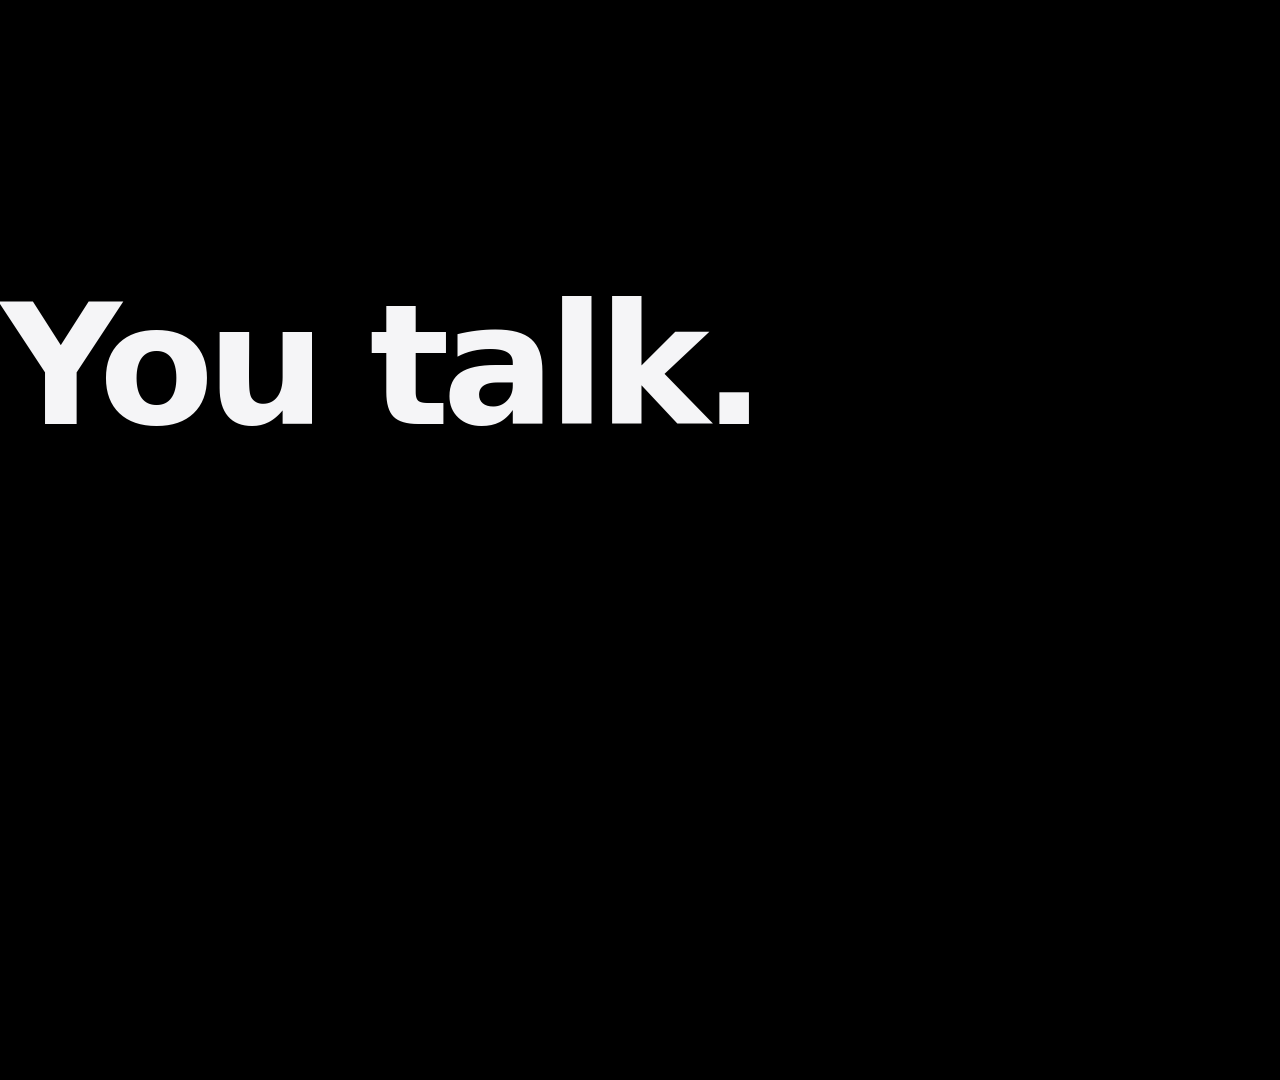
==== video/intro.html @ 0d25cde9 "OpenDictate: lokales, kostenloses Diktieren für Windows Taste halten, sprechen, loslassen: faster-wh" ====
<!doctype html>
<html lang="en">
<head>
<meta charset="utf-8">
<title>OpenDictate Intro</title>
<style>
  :root {
    --bg: #000;
    --text: #f5f5f7;
    --muted: #86868b;
    --dim: #48484a;
    --rec: #ff453a;
    --ok: #30d158;
    --display: "Segoe UI Variable Display", "Segoe UI", system-ui, sans-serif;
    --mono: "Cascadia Mono", Consolas, monospace;
  }
  * { box-sizing: border-box; margin: 0; }
  html, body { width: 1920px; height: 1080px; overflow: hidden; background: var(--bg); }
  body { color: var(--text); font-family: var(--display); -webkit-font-smoothing: antialiased; }
  .layer { position: absolute; inset: 0; display: flex; flex-direction: column; align-items: center; justify-content: center; opacity: 0; }
  .huge { font-size: 168px; font-weight: 600; letter-spacing: -0.045em; line-height: 1; }
  .big { font-size: 112px; font-weight: 600; letter-spacing: -0.04em; line-height: 1.05; }
  .mid { font-size: 64px; font-weight: 600; letter-spacing: -0.03em; }
  .sub { font-size: 40px; font-weight: 500; color: var(--muted); letter-spacing: -0.01em; }
  .w { display: inline-block; will-change: transform, opacity; }

  /* Szene 2: Rohtext räumt sich auf */
  #raw { font-family: var(--mono); font-size: 46px; color: var(--muted); white-space: nowrap; margin-top: 56px; }
  #raw .w { margin-right: 0.6ch; overflow: hidden; vertical-align: bottom; }
  #raw .x { color: var(--muted); }
  #clean { position: absolute; font-size: 76px; font-weight: 600; letter-spacing: -0.03em; top: 560px; }

  /* Szene 4: App-Demo */
  .win {
    width: 1160px; height: 600px; border-radius: 22px; background: #1c1c1e;
    box-shadow: 0 0 0 1px #2c2c2e, 0 40px 120px rgba(0,0,0,.6);
    display: flex; flex-direction: column; overflow: hidden; position: relative;
  }
  .win-bar { height: 52px; border-bottom: 1px solid #2c2c2e; display: flex; align-items: center; padding: 0 22px; gap: 9px; }
  .win-bar i { width: 13px; height: 13px; border-radius: 50%; background: #3a3a3c; }
  .win-bar span { margin-left: 16px; color: var(--muted); font-size: 21px; font-family: "Segoe UI", sans-serif; }
  .chat { flex: 1; padding: 34px 40px; display: flex; flex-direction: column; justify-content: flex-end; gap: 14px; font-family: "Segoe UI", sans-serif; }
  .bubble { align-self: flex-start; background: #2c2c2e; color: var(--text); padding: 15px 22px; border-radius: 22px; font-size: 27px; max-width: 70%; }
  .bubble.me { align-self: flex-end; background: #0a84ff; }
  .input { margin: 0 28px 28px; height: 74px; border-radius: 37px; background: #2c2c2e; display: flex; align-items: center; padding: 0 30px; font-size: 27px; font-family: "Segoe UI", sans-serif; color: var(--text); }
  .input .ph { color: #636366; }
  .caret { display: inline-block; width: 2px; height: 32px; background: #0a84ff; margin-left: 2px; vertical-align: middle; }
  #said { position: absolute; top: 120px; font-size: 38px; color: var(--muted); font-style: italic; font-weight: 400; }
  .key {
    position: absolute; bottom: 70px; left: 120px; width: 250px; height: 96px; border-radius: 18px;
    background: #2c2c2e; box-shadow: 0 8px 0 #111, 0 0 0 1px #3a3a3c inset;
    display: flex; align-items: center; justify-content: center; font-size: 30px; font-weight: 500; color: var(--text);
  }
  .pill {
    position: absolute; bottom: 92px; left: 50%; width: 300px; height: 60px; margin-left: -150px; border-radius: 30px;
    background: #1c1c1e; box-shadow: 0 0 0 1px #3a3a3c; display: flex; align-items: center; padding: 0 24px; gap: 14px;
    font-size: 22px; font-family: "Segoe UI", sans-serif;
  }
  .pill .rec { width: 14px; height: 14px; flex: none; border-radius: 50%; background: var(--rec); }
  .bars { display: flex; align-items: center; gap: 4px; height: 36px; margin-left: auto; }
  .bars b { width: 4px; border-radius: 2px; background: var(--text); }
  #timer { position: absolute; bottom: 110px; right: 160px; font-size: 30px; color: var(--ok); font-variant-numeric: tabular-nums; font-family: "Segoe UI", sans-serif; }

  /* Szene 7: Beibringen */
  .teach { width: 1480px; font-family: "Segoe UI", sans-serif; margin-top: 60px; }
  .teach-row { display: grid; grid-template-columns: 1.25fr 80px 1fr; align-items: center; padding: 26px 0; border-top: 1px solid #2c2c2e; }
  .teach-row .said { font-family: var(--mono); font-size: 27px; color: var(--muted); white-space: nowrap; }
  .teach-row .arrow { color: var(--dim); font-size: 34px; text-align: center; }
  .teach-row .out { font-size: 32px; }

  .url { font-size: 34px; color: var(--muted); margin-top: 34px; letter-spacing: 0; font-weight: 400; }
</style>
</head>
<body>

<!-- 1 -->
<div class="layer" id="s1">
  <div class="huge"><span class="w" id="s1a">You talk.</span> <span class="w" id="s1b" style="color:var(--muted)">It types.</span></div>
</div>

<!-- 2 -->
<div class="layer" id="s2">
  <div class="mid" id="s2t">But nobody talks the way they type.</div>
  <div id="raw"></div>
  <div id="clean">I'm meeting Anna on Friday.</div>
</div>

<!-- 3 -->
<div class="layer" id="s3">
  <div class="sub" id="s3a">Welcome to</div>
  <div class="huge" id="s3b" style="margin-top:22px">OpenDictate</div>
</div>

<!-- 4 -->
<div class="layer" id="s4">
  <div id="said"></div>
  <div class="win" id="win">
    <div class="win-bar"><i></i><i></i><i></i><span>Messages</span></div>
    <div class="chat" id="chat">
      <div class="bubble">ready for tonight?</div>
      <div class="bubble me" id="sent" style="opacity:0">Yo, what's up in the hood?</div>
    </div>
    <div class="input" id="input"><span class="ph">Message</span><span class="caret" id="caret"></span></div>
  </div>
  <div class="key" id="key">Right Ctrl</div>
  <div class="pill" id="pill"><span class="rec" id="pdot"></span><span id="plabel">Recording</span><span class="bars" id="bars"></span></div>
  <div id="timer"></div>
</div>

<!-- 5 -->
<div class="layer" id="s5">
  <div class="sub" id="s5c" style="margin-bottom:18px">As fast as</div>
  <div class="huge" id="s5a" style="font-variant-numeric: tabular-nums">0.2 s</div>
  <div class="sub" id="s5b" style="margin-top:28px; text-align:center; line-height:1.4">Clean sentences skip the AI entirely.<br>Messy ones take about half a second.</div>
</div>

<!-- 6 -->
<div class="layer" id="s6">
  <div class="big w" id="s6a">Runs on your PC.</div>
  <div class="big w" id="s6b" style="color:var(--muted)">No account. No subscription.</div>
  <div class="big w" id="s6c" style="color:var(--muted)">Free for everyone.</div>
</div>

<!-- 7 -->
<div class="layer" id="s7">
  <div class="big" id="s7a">It learns the way you write.</div>
  <div class="teach">
    <div class="teach-row" id="t1"><span class="said">yo what's up yo what's up in the hood</span><span class="arrow">→</span><span class="out">Yo, what's up in the hood?</span></div>
    <div class="teach-row" id="t2"><span class="said">send it to paul sorry to pete</span><span class="arrow">→</span><span class="out">Send it to Pete.</span></div>
    <div class="teach-row" id="t3"><span class="said">we need first milk second eggs</span><span class="arrow">→</span><span class="out">We need:<br>1. Milk<br>2. Eggs</span></div>
  </div>
</div>

<!-- 8 -->
<div class="layer" id="s8">
  <div class="huge" id="s8a">OpenDictate</div>
  <div class="sub" id="s8b" style="margin-top:48px">Free and open source.</div>
  <div class="url" id="s8c">github.com/LeanderKY/opendictate</div>
</div>

<script>
"use strict";
// Alles wird aus der Zeit t (Sekunden) berechnet – so ist jedes Bild beim Rendern exakt reproduzierbar.
const $ = id => document.getElementById(id);
const clamp = (x, a = 0, b = 1) => Math.min(b, Math.max(a, x));
const easeOut = x => 1 - Math.pow(1 - x, 4);          // weich auslaufend
const easeInOut = x => x < .5 ? 8 * x ** 4 : 1 - Math.pow(-2 * x + 2, 4) / 2;
const p = (t, start, dur) => clamp((t - start) / dur);
// Ein- und Ausblenden einer Ebene
const vis = (t, a, b, fade = .5) => Math.min(easeOut(p(t, a, fade)), 1 - easeInOut(p(t, b - fade, fade)));

function rise(el, t, start, dur = .9, dist = 40) {
  const k = easeOut(p(t, start, dur));
  el.style.opacity = k;
  el.style.transform = `translateY(${(1 - k) * dist}px)`;
  el.style.filter = `blur(${(1 - k) * 8}px)`;
}

// Szene 2: Wörter des Rohtexts; x = fliegt raus
const RAW = [["um", 1], ["so", 1], ["I'm", 0], ["meeting", 0], ["Anna", 0], ["tomorrow,", 1], ["no", 1], ["wait,", 1], ["on", 0], ["Friday", 0]];
const raw = $("raw");
RAW.forEach(([w, x]) => raw.append(Object.assign(document.createElement("span"), { className: "w" + (x ? " x" : ""), textContent: w })));
const rawSpans = [...raw.children];
const rawWidths = rawSpans.map(s => s.getBoundingClientRect().width);

const bars = $("bars");
for (let i = 0; i < 16; i++) bars.append(document.createElement("b"));
const noise = (i, t) => Math.abs(Math.sin(i * 12.9898 + Math.floor(t * 14) * 78.233) * 43758.5453 % 1);

const SAID = "yo what's up… yo what's up in the hood";
const DURATION = 40;

// Zeiten passen zur Sprachaufnahme (voiceover.mp3 startet bei VO_OFFSET).
const VO_OFFSET = 0.5;

function seek(t) {
  // 1 · „You talk. It types.“
  $("s1").style.opacity = vis(t, 0.1, 3.4);
  rise($("s1a"), t, 0.4);
  rise($("s1b"), t, 1.6);

  // 2 · „But nobody talks the way they type. Every um. Every second thought.“
  $("s2").style.opacity = vis(t, 3.4, 11.2);
  rise($("s2t"), t, 3.4);
  rawSpans.forEach((s, i) => {
    const appear = easeOut(p(t, 5.6 + i * 0.14, .4));
    const isX = RAW[i][1];
    const strike = isX ? easeOut(p(t, 7.5, .4)) : 0;
    const gone = isX ? easeInOut(p(t, 8.7, .7)) : 0;
    s.style.opacity = appear * (1 - gone);
    s.style.color = isX && strike > 0 ? `rgba(255,69,58,${0.55 + strike * 0.45})` : "";
    s.style.textDecoration = strike > .5 ? "line-through" : "none";
    s.style.maxWidth = (rawWidths[i] * (1 - gone)) + "px";
    s.style.marginRight = (0.6 * (1 - gone)) + "ch";
  });
  const c = easeOut(p(t, 9.7, .8));
  raw.style.opacity = 1 - easeOut(p(t, 9.55, .4));
  $("clean").style.opacity = c;
  $("clean").style.transform = `translateY(${(1 - c) * 24}px)`;

  // 3 · „This is OpenDictate.“
  $("s3").style.opacity = vis(t, 11.2, 13.8);
  rise($("s3a"), t, 11.3, .9, 20);
  const w = easeOut(p(t, 12.1, 1.3));
  $("s3b").style.opacity = w;
  $("s3b").style.letterSpacing = (0.04 - w * 0.085) + "em";
  $("s3b").style.filter = `blur(${(1 - w) * 14}px)`;

  // 4 · „Hold a key. Speak. Let go. Clean text appears, right where you're typing.“
  $("s4").style.opacity = vis(t, 13.8, 20.9, .4);
  const wi = easeOut(p(t, 13.8, .9));
  $("win").style.transform = `translateY(${(1 - wi) * 60}px) scale(${0.96 + wi * 0.04})`;
  const down = t >= 14.7 && t < 17.0;
  $("key").style.opacity = easeOut(p(t, 13.9, .4));
  $("key").style.transform = `translateY(${down ? 7 : 0}px)`;
  $("key").style.boxShadow = down ? "0 1px 0 #111, 0 0 0 2px #ff453a inset" : "";
  $("key").style.color = down ? "#ff453a" : "";
  const pillOn = t >= 14.7 && t < 17.5;
  const pk = pillOn ? easeOut(p(t, 14.7, .25)) : 0;
  $("pill").style.opacity = pk;
  $("pill").style.transform = `translateY(${(1 - pk) * 16}px)`;
  const processing = t >= 17.0;
  $("plabel").textContent = processing ? "Processing" : "Recording";
  $("pdot").style.background = processing ? "#ff9f0a" : "";
  [...bars.children].forEach((b, i) => {
    const talking = !processing && t > 15.3 && t < 16.8;
    b.style.height = (processing ? 4 : 4 + (talking ? noise(i, t) * 30 : noise(i, t) * 3)) + "px";
    b.style.opacity = processing ? (Math.floor(t * 6) % 3 === i % 3 ? 1 : .3) : 1;
  });
  const saidN = Math.floor(clamp((t - 15.3) / 1.5) * SAID.length);
  $("said").textContent = t < 17.1 ? SAID.slice(0, saidN) : "";
  $("said").style.opacity = t < 17.1 ? 1 : 0;
  const pasted = t >= 17.5;
  $("input").firstChild.textContent = pasted ? "Yo, what's up in the hood?" : "Message";
  $("input").firstChild.className = pasted ? "" : "ph";
  $("caret").style.opacity = Math.floor(t * 2) % 2 ? 1 : 0;
  $("sent").style.opacity = 0;
  $("timer").textContent = pasted ? "0.5 s" : "";
  $("timer").style.opacity = pasted ? easeOut(p(t, 17.5, .3)) : 0;

  // 5 · „In as little as two tenths of a second.“
  $("s5").style.opacity = vis(t, 20.9, 23.9, .4);
  const n = easeOut(p(t, 21.6, 1.4));
  $("s5a").textContent = (0.9 - n * 0.7).toFixed(1) + " s";
  $("s5a").style.transform = `scale(${0.92 + n * 0.08})`;
  rise($("s5c"), t, 21.0, .7, 16);
  rise($("s5b"), t, 22.6, .8, 20);

  // 6 · „It runs entirely on your computer. No account. No subscription. Free, for everyone.“
  $("s6").style.opacity = vis(t, 23.9, 31.4);
  rise($("s6a"), t, 24.5);
  rise($("s6b"), t, 27.1);
  rise($("s6c"), t, 29.0);

  // 7 · „And it learns the way you write.“
  $("s7").style.opacity = vis(t, 31.4, 34.6);
  rise($("s7a"), t, 31.6);
  rise($("t1"), t, 32.6, .8, 24);
  rise($("t2"), t, 33.0, .8, 24);
  rise($("t3"), t, 33.4, .8, 24);

  // 8 · „OpenDictate. Free, and open source.“
  $("s8").style.opacity = easeOut(p(t, 34.6, .6));
  const e = easeOut(p(t, 34.7, 1.2));
  $("s8a").style.opacity = e;
  $("s8a").style.filter = `blur(${(1 - e) * 12}px)`;
  rise($("s8b"), t, 35.8, .9, 16);
  rise($("s8c"), t, 36.8, .9, 12);
}

window.seek = seek;
window.DURATION = DURATION;
window.VO_OFFSET = VO_OFFSET;
// Zum Anschauen im Browser: läuft in Echtzeit, ?t=12 springt an eine Stelle
const start = performance.now() - (Number(new URLSearchParams(location.search).get("t")) || 0) * 1000;
if (!new URLSearchParams(location.search).has("render")) {
  (function loop() { seek(((performance.now() - start) / 1000) % DURATION); requestAnimationFrame(loop); })();
} else seek(0);
</script>
</body>
</html>
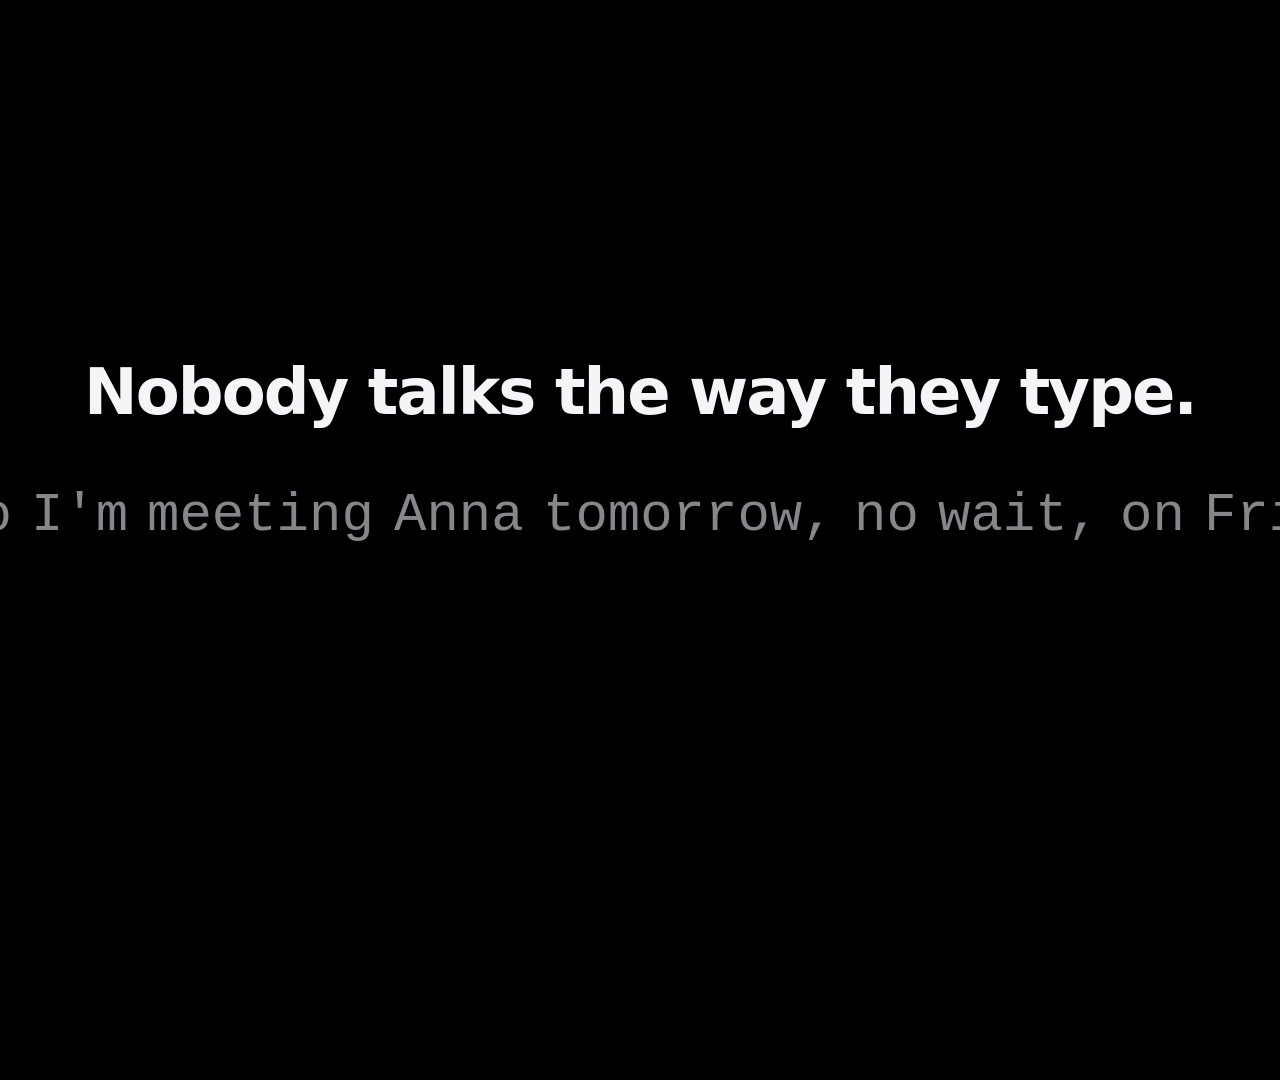
==== commit c2be72cc: "Intro-Video: schneller Schnitt für Social Media Hook ab dem ersten Bild statt Schwarzbild und Einble" ====
--- a/video/intro.html
+++ b/video/intro.html
@@ -25,7 +25,7 @@
   .w { display: inline-block; will-change: transform, opacity; }
 
   /* Szene 2: Rohtext räumt sich auf */
-  #raw { font-family: var(--mono); font-size: 46px; color: var(--muted); white-space: nowrap; margin-top: 56px; }
+  #raw { font-family: var(--mono); font-size: 54px; color: var(--muted); white-space: nowrap; margin-top: 56px; }
   #raw .w { margin-right: 0.6ch; overflow: hidden; vertical-align: bottom; }
   #raw .x { color: var(--muted); }
   #clean { position: absolute; font-size: 76px; font-weight: 600; letter-spacing: -0.03em; top: 560px; }
@@ -80,14 +80,14 @@
 
 <!-- 2 -->
 <div class="layer" id="s2">
-  <div class="mid" id="s2t">But nobody talks the way they type.</div>
+  <div class="mid" id="s2t">Nobody talks the way they type.</div>
   <div id="raw"></div>
   <div id="clean">I'm meeting Anna on Friday.</div>
 </div>
 
 <!-- 3 -->
 <div class="layer" id="s3">
-  <div class="sub" id="s3a">Welcome to</div>
+  <div class="sub" id="s3a">This is</div>
   <div class="huge" id="s3b" style="margin-top:22px">OpenDictate</div>
 </div>
 
@@ -147,13 +147,13 @@
 const easeInOut = x => x < .5 ? 8 * x ** 4 : 1 - Math.pow(-2 * x + 2, 4) / 2;
 const p = (t, start, dur) => clamp((t - start) / dur);
 // Ein- und Ausblenden einer Ebene
-const vis = (t, a, b, fade = .5) => Math.min(easeOut(p(t, a, fade)), 1 - easeInOut(p(t, b - fade, fade)));
-
-function rise(el, t, start, dur = .9, dist = 40) {
+const vis = (t, a, b, fade = .2) => Math.min(easeOut(p(t, a, fade)), 1 - easeInOut(p(t, b - fade, fade)));
+
+function rise(el, t, start, dur = .45, dist = 24) {
   const k = easeOut(p(t, start, dur));
   el.style.opacity = k;
   el.style.transform = `translateY(${(1 - k) * dist}px)`;
-  el.style.filter = `blur(${(1 - k) * 8}px)`;
+  el.style.filter = `blur(${(1 - k) * 4}px)`;
 }
 
 // Szene 2: Wörter des Rohtexts; x = fliegt raus
@@ -168,104 +168,94 @@
 const noise = (i, t) => Math.abs(Math.sin(i * 12.9898 + Math.floor(t * 14) * 78.233) * 43758.5453 % 1);
 
 const SAID = "yo what's up… yo what's up in the hood";
-const DURATION = 40;
+const DURATION = 25.5;
 
 // Zeiten passen zur Sprachaufnahme (voiceover.mp3 startet bei VO_OFFSET).
-const VO_OFFSET = 0.5;
+// Schnitt für Social Media: kein Schwarzbild, der Hook steht ab dem ersten Bild.
+const VO_OFFSET = 0;
 
 function seek(t) {
-  // 1 · „You talk. It types.“
-  $("s1").style.opacity = vis(t, 0.1, 3.4);
-  rise($("s1a"), t, 0.4);
-  rise($("s1b"), t, 1.6);
-
-  // 2 · „But nobody talks the way they type. Every um. Every second thought.“
-  $("s2").style.opacity = vis(t, 3.4, 11.2);
-  rise($("s2t"), t, 3.4);
+  // 1 · Hook: „Nobody talks the way they type. Every um. Every second thought.“
+  $("s2").style.opacity = t < 4.9 ? 1 : 1 - easeInOut(p(t, 4.7, .2));
+  $("s2t").style.opacity = 1;
   rawSpans.forEach((s, i) => {
-    const appear = easeOut(p(t, 5.6 + i * 0.14, .4));
+    const appear = 1;  // Hook: ab Bild 1 komplett sichtbar
     const isX = RAW[i][1];
-    const strike = isX ? easeOut(p(t, 7.5, .4)) : 0;
-    const gone = isX ? easeInOut(p(t, 8.7, .7)) : 0;
+    const strike = isX ? easeOut(p(t, 2.5, .25)) : 0;
+    const gone = isX ? easeInOut(p(t, 3.3, .45)) : 0;
     s.style.opacity = appear * (1 - gone);
     s.style.color = isX && strike > 0 ? `rgba(255,69,58,${0.55 + strike * 0.45})` : "";
     s.style.textDecoration = strike > .5 ? "line-through" : "none";
     s.style.maxWidth = (rawWidths[i] * (1 - gone)) + "px";
     s.style.marginRight = (0.6 * (1 - gone)) + "ch";
   });
-  const c = easeOut(p(t, 9.7, .8));
-  raw.style.opacity = 1 - easeOut(p(t, 9.55, .4));
+  const c = easeOut(p(t, 3.85, .4));
+  raw.style.opacity = 1 - easeOut(p(t, 3.75, .2));
   $("clean").style.opacity = c;
-  $("clean").style.transform = `translateY(${(1 - c) * 24}px)`;
-
-  // 3 · „This is OpenDictate.“
-  $("s3").style.opacity = vis(t, 11.2, 13.8);
-  rise($("s3a"), t, 11.3, .9, 20);
-  const w = easeOut(p(t, 12.1, 1.3));
+  $("clean").style.transform = `translateY(${(1 - c) * 16}px)`;
+
+  // 2 · „This is OpenDictate.“
+  $("s3").style.opacity = vis(t, 4.9, 6.9);
+  rise($("s3a"), t, 5.0);
+  const w = easeOut(p(t, 5.75, .45));
   $("s3b").style.opacity = w;
-  $("s3b").style.letterSpacing = (0.04 - w * 0.085) + "em";
-  $("s3b").style.filter = `blur(${(1 - w) * 14}px)`;
-
-  // 4 · „Hold a key. Speak. Let go. Clean text appears, right where you're typing.“
-  $("s4").style.opacity = vis(t, 13.8, 20.9, .4);
-  const wi = easeOut(p(t, 13.8, .9));
-  $("win").style.transform = `translateY(${(1 - wi) * 60}px) scale(${0.96 + wi * 0.04})`;
-  const down = t >= 14.7 && t < 17.0;
-  $("key").style.opacity = easeOut(p(t, 13.9, .4));
+  $("s3b").style.transform = `scale(${1.06 - w * 0.06})`;
+  $("s3b").style.filter = `blur(${(1 - w) * 6}px)`;
+
+  // 3 · „Hold a key. Speak. Let go. Clean text appears, right where you're typing.“
+  $("s4").style.opacity = vis(t, 6.9, 12.4);
+  const wi = easeOut(p(t, 6.9, .35));
+  $("win").style.transform = `translateY(${(1 - wi) * 30}px) scale(${0.98 + wi * 0.02})`;
+  const down = t >= 7.4 && t < 9.2;
+  $("key").style.opacity = easeOut(p(t, 6.95, .25));
   $("key").style.transform = `translateY(${down ? 7 : 0}px)`;
   $("key").style.boxShadow = down ? "0 1px 0 #111, 0 0 0 2px #ff453a inset" : "";
   $("key").style.color = down ? "#ff453a" : "";
-  const pillOn = t >= 14.7 && t < 17.5;
-  const pk = pillOn ? easeOut(p(t, 14.7, .25)) : 0;
+  const pillOn = t >= 7.4 && t < 9.8;
+  const pk = pillOn ? easeOut(p(t, 7.4, .15)) : 0;
   $("pill").style.opacity = pk;
-  $("pill").style.transform = `translateY(${(1 - pk) * 16}px)`;
-  const processing = t >= 17.0;
+  $("pill").style.transform = `translateY(${(1 - pk) * 12}px)`;
+  const processing = t >= 9.2;
   $("plabel").textContent = processing ? "Processing" : "Recording";
   $("pdot").style.background = processing ? "#ff9f0a" : "";
   [...bars.children].forEach((b, i) => {
-    const talking = !processing && t > 15.3 && t < 16.8;
+    const talking = !processing && t > 7.9 && t < 9.1;
     b.style.height = (processing ? 4 : 4 + (talking ? noise(i, t) * 30 : noise(i, t) * 3)) + "px";
     b.style.opacity = processing ? (Math.floor(t * 6) % 3 === i % 3 ? 1 : .3) : 1;
   });
-  const saidN = Math.floor(clamp((t - 15.3) / 1.5) * SAID.length);
-  $("said").textContent = t < 17.1 ? SAID.slice(0, saidN) : "";
-  $("said").style.opacity = t < 17.1 ? 1 : 0;
-  const pasted = t >= 17.5;
+  const saidN = Math.floor(clamp((t - 7.9) / 1.1) * SAID.length);
+  $("said").textContent = t < 9.3 ? SAID.slice(0, saidN) : "";
+  $("said").style.opacity = t < 9.3 ? 1 : 0;
+  const pasted = t >= 9.8;
   $("input").firstChild.textContent = pasted ? "Yo, what's up in the hood?" : "Message";
   $("input").firstChild.className = pasted ? "" : "ph";
   $("caret").style.opacity = Math.floor(t * 2) % 2 ? 1 : 0;
   $("sent").style.opacity = 0;
   $("timer").textContent = pasted ? "0.5 s" : "";
-  $("timer").style.opacity = pasted ? easeOut(p(t, 17.5, .3)) : 0;
-
-  // 5 · „In as little as two tenths of a second.“
-  $("s5").style.opacity = vis(t, 20.9, 23.9, .4);
-  const n = easeOut(p(t, 21.6, 1.4));
+  $("timer").style.opacity = pasted ? easeOut(p(t, 9.8, .2)) : 0;
+
+  // 4 · „In as little as two tenths of a second.“
+  $("s5").style.opacity = vis(t, 12.4, 15.0);
+  const n = easeOut(p(t, 12.6, 1.1));
   $("s5a").textContent = (0.9 - n * 0.7).toFixed(1) + " s";
-  $("s5a").style.transform = `scale(${0.92 + n * 0.08})`;
-  rise($("s5c"), t, 21.0, .7, 16);
-  rise($("s5b"), t, 22.6, .8, 20);
-
-  // 6 · „It runs entirely on your computer. No account. No subscription. Free, for everyone.“
-  $("s6").style.opacity = vis(t, 23.9, 31.4);
-  rise($("s6a"), t, 24.5);
-  rise($("s6b"), t, 27.1);
-  rise($("s6c"), t, 29.0);
-
-  // 7 · „And it learns the way you write.“
-  $("s7").style.opacity = vis(t, 31.4, 34.6);
-  rise($("s7a"), t, 31.6);
-  rise($("t1"), t, 32.6, .8, 24);
-  rise($("t2"), t, 33.0, .8, 24);
-  rise($("t3"), t, 33.4, .8, 24);
-
-  // 8 · „OpenDictate. Free, and open source.“
-  $("s8").style.opacity = easeOut(p(t, 34.6, .6));
-  const e = easeOut(p(t, 34.7, 1.2));
+  $("s5a").style.transform = `scale(${0.95 + n * 0.05})`;
+  rise($("s5c"), t, 12.4);
+  rise($("s5b"), t, 13.6);
+
+  // 5 · „It runs entirely on your computer. No account, no subscription. Free, for everyone.“
+  $("s6").style.opacity = vis(t, 15.0, 21.4);
+  rise($("s6a"), t, 15.1);
+  rise($("s6b"), t, 17.6);
+  rise($("s6c"), t, 19.7);
+
+  // 6 · „OpenDictate. Free and open source.“
+  $("s8").style.opacity = easeOut(p(t, 21.4, .2));
+  const e = easeOut(p(t, 21.45, .45));
   $("s8a").style.opacity = e;
-  $("s8a").style.filter = `blur(${(1 - e) * 12}px)`;
-  rise($("s8b"), t, 35.8, .9, 16);
-  rise($("s8c"), t, 36.8, .9, 12);
+  $("s8a").style.transform = `scale(${1.06 - e * 0.06})`;
+  $("s8a").style.filter = `blur(${(1 - e) * 6}px)`;
+  rise($("s8b"), t, 22.4);
+  rise($("s8c"), t, 23.0);
 }
 
 window.seek = seek;
